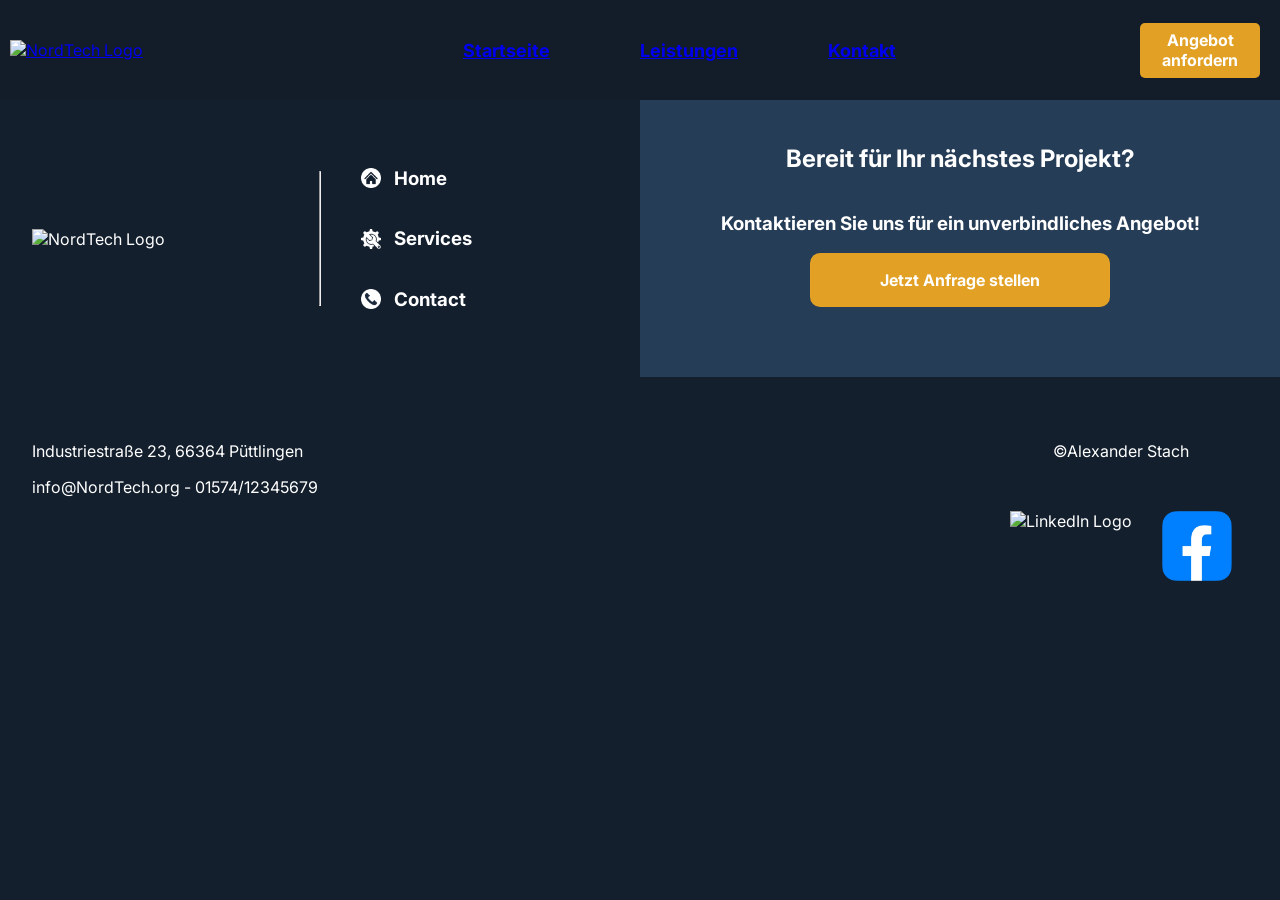
==== contact.html @ 2ec73c32 "Services - Produktionsbereiche abgeschlossen Weitere kleine Refaktorierungsanpassungen wurden vorgen" ====
<!DOCTYPE html>
<html lang="de">
<head>
    <meta charset="UTF-8">
    <meta name="viewport" content="width=device-width, initial-scale=1.0">
    <link href="https://fonts.googleapis.com/css2?family=Inter:wght@400;600;700&display=swap" rel="stylesheet">
    <title>NordTech Manufacturing</title>
    <link rel="stylesheet" href="css/main.css">
</head>

<body>
    <header>
        <a href="index.html" class="logo">
            <img src="images/mainpage/NordTech_Logo_Small.png" alt="NordTech Logo" class="logo-mobile">
            <img src="images/mainpage/NordTech_Logo.png" alt="NordTech Logo" class="logo-desktop">
        </a>
        
        <nav>
            <ul class="navigation">
                <li><a href="index.html" class="nav-link">Startseite</a></li>
                <li><a href="services.html" class="nav-link">Leistungen</a></li>
                <li><a href="contact.html" class="nav-link">Kontakt</a></li>
            </ul>
        </nav>
        <a href="contact.html" class="cta">Angebot anfordern</a>
    </header>

    <main>
        
    </main>

    <footer>
        <section class="footer-grid">
            <section class="footer-imprint">
                <section class="logo">
                    <img src="images/mainpage/NordTech_Logo.png" alt="NordTech Logo">
                </section>
                <hr>
                <section class="links">
                    <div>
                        <img src="..\images\icons\icon_home.png" alt="Icon von einem Haus">
                        <a href="index.html"><h3>Home</h3></a>
                    </div>
                    <div>
                        <img src="..\images\icons\icon_service.png" alt="Icon von einem Getriebe">
                        <a href="services.html"><h3>Services</h3></a>
                    </div>
                    <div>
                        <img src="..\images\icons\icon_phone.png" alt="Icon von einem Telefon">
                        <a href="contact.html"><h3>Contact</h3></a>
                    </div>
                </section>
            </section>

            <section class="footer-cta">
                <h2>Bereit für Ihr nächstes Projekt?</h2>
                <h3>Kontaktieren Sie uns für ein unverbindliches Angebot!</h3>

                <a class="footer-cta"><b>Jetzt Anfrage stellen</b></a>
            </section>
        </section> 

        <section class="footer-bottom">
            <section class="address">
                <p>Industriestraße 23, 66364 Püttlingen</p>
                <p>info@NordTech.org - 01574/12345679</p>
            </section>

            <section class="footer-socials">
                <p>
                    ©Alexander Stach
                </p>
                <section class="socials">
                        <a href="https://www.linkedin.com/in/stachalex/">
                            <img src="..\images\icons\icon_linkedIn.png" alt="LinkedIn Logo">
                        </a>

                        <a href="https://www.linkedin.com/in/stachalex/">
                            <img src="..\images\icons\icon_facebook.png" alt="Facebook Logo">
                        </a>
                </section>
                
            </section>
        </section>
    </footer>
    <script src="js/main.js"></script>
</body>
</html>
---- css/main.css ----
@import url("base/base.css");

@import url("layout/header.css");
@import url("layout/footer.css");

@import url("components/navigation.css");
@import url("components/buttons.css");
@import url("components/cards.css");

@import url("sections/hero.css");
@import url("sections/about.css");
@import url("sections/competencies.css");
@import url("sections/trust.css");
@import url("sections/services.css");
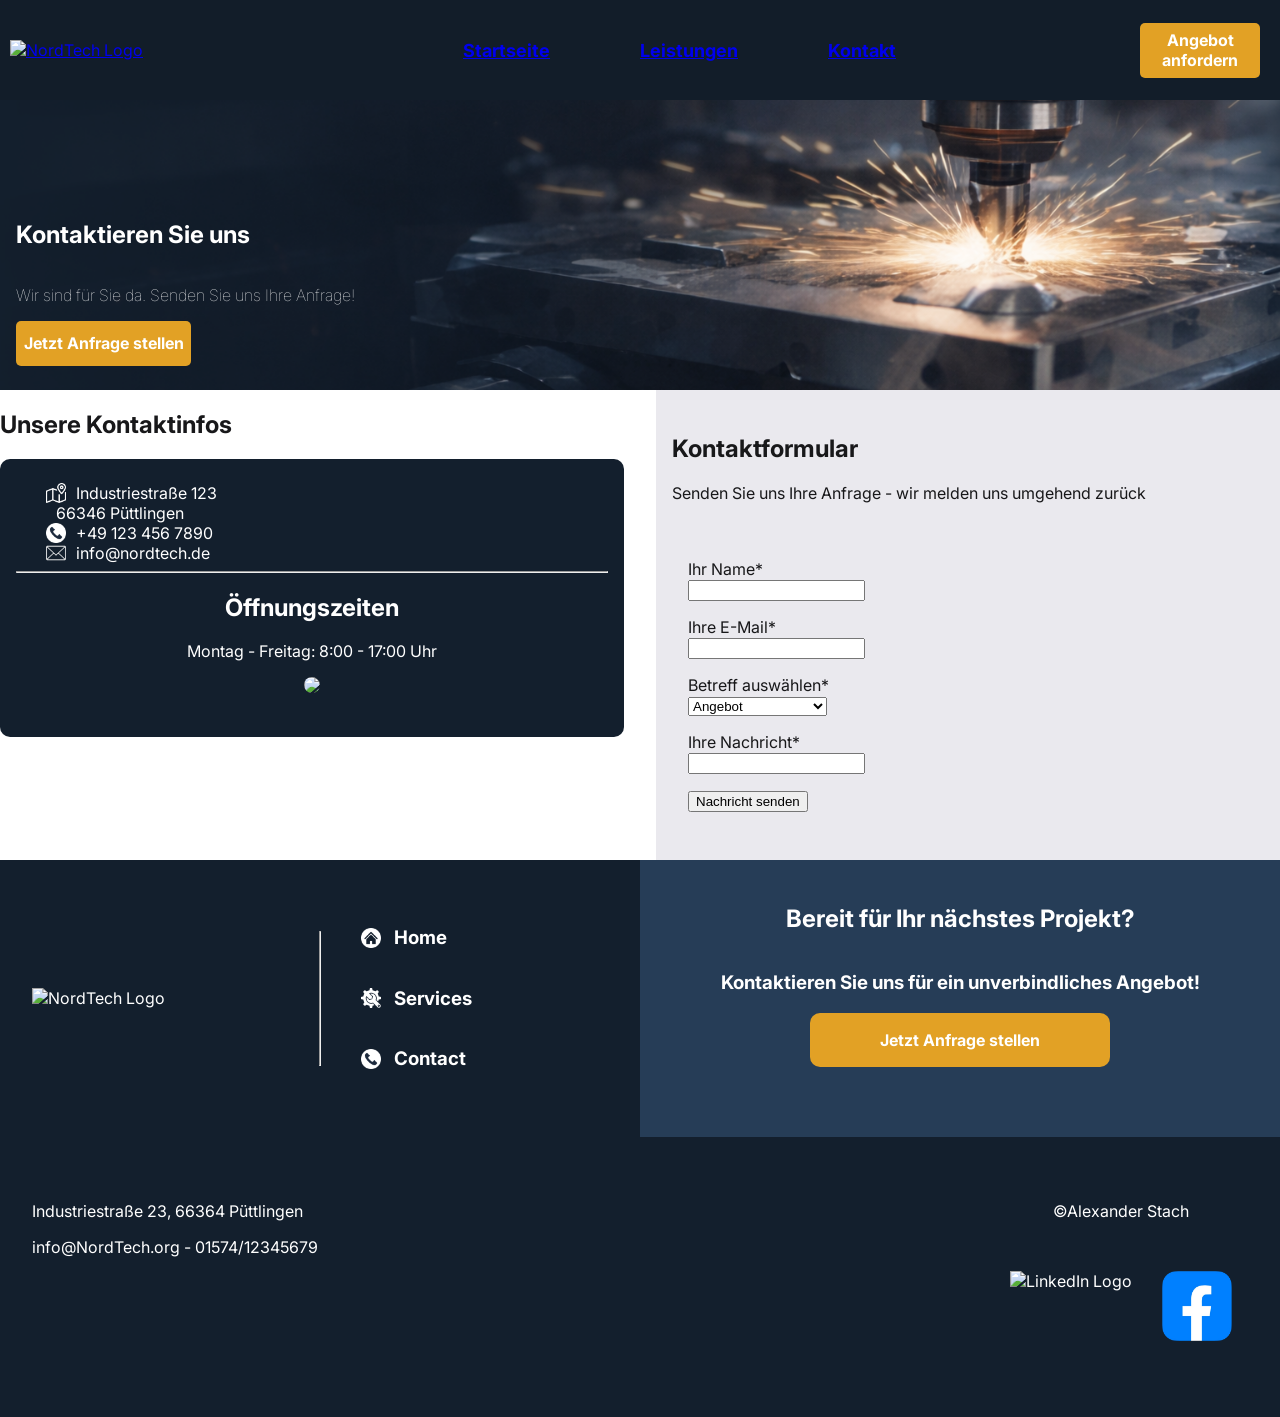
==== commit 7b781500: "Die Firmeninfos auf der Kontaktseite wurden angelegt #13" ====
--- a/contact.html
+++ b/contact.html
@@ -26,7 +26,73 @@
     </header>
 
     <main>
-        
+        <section class="hero">
+            <h1>Kontaktieren Sie uns</h1>
+            <p>Wir sind für Sie da. Senden Sie uns Ihre Anfrage!</p>
+            <a class="hero-cta"><b>Jetzt Anfrage stellen</b></a>
+        </section>
+        <section class="section-wrapper">
+            <section class="contact-info">
+                <h2>Unsere Kontaktinfos</h2>
+                <section class="contact-address">
+                    <div class="contact-item">
+                        <img src="../../images/icons/icon_map.png">
+                        <span>Industriestraße 123</span>
+                    </div>
+                    <div class="contact-item">
+                        <div></div>
+                        <span>66346 Püttlingen</span>
+                    </div>
+                    <div class="contact-item">
+                        <img src="../../images/icons/icon_phone.png">
+                        <span>+49 123 456 7890</span>
+                    </div>
+                    <div class="contact-item">
+                        <img src="../../images/icons/icon_mail.png">
+                        <span>info@nordtech.de</span>
+                    </div>
+                                            <hr>
+                    <p>
+                        <h2>Öffnungszeiten</h2>
+                        <p>
+                            Montag - Freitag: 8:00 - 17:00 Uhr
+                        </p>
+                        <img id="contact-map" src="../../images/contact/maps.png">
+                    </p>
+                </section>
+            </section>
+
+            <section class="contact-formular">
+                <h2>Kontaktformular</h2>
+                <p>Senden Sie uns Ihre Anfrage - wir melden uns umgehend zurück</p>
+
+                <section>
+                    <p>
+                        <label for="name">Ihr Name*</label><br>
+                        <input type="text" id="name" name="name">
+                    </p>
+                    <p>
+                        <label for="email">Ihre E-Mail*</label><br>
+                        <input type="email" id="email" name="email">
+                    </p>
+                    <p>
+                        <label for="reference">Betreff auswählen*</label> <br>
+                        <select name="country" aria-placeholder="Angebot">
+                            <option value="an">Angebot</option>
+                            <option value="ru">Rückruf</option>
+                            <option value="aa">Allgemeine Anfrage</option>
+                        </select>
+
+                    </p>
+                    <p>
+                        <label for="message">Ihre Nachricht*</label> <br>
+                        <input type="text" id="message" name="message">
+                    </p>
+
+                    <button type="submit">Nachricht senden</button>
+                </section>
+            </section>
+        </section>
     </main>
 
     <footer>
--- a/css/main.css
+++ b/css/main.css
@@ -11,4 +11,6 @@
 @import url("sections/about.css");
 @import url("sections/competencies.css");
 @import url("sections/trust.css");
-@import url("sections/services.css");+@import url("sections/services.css");
+@import url("sections/production-proccess.css");
+@import url("sections/contact.css");
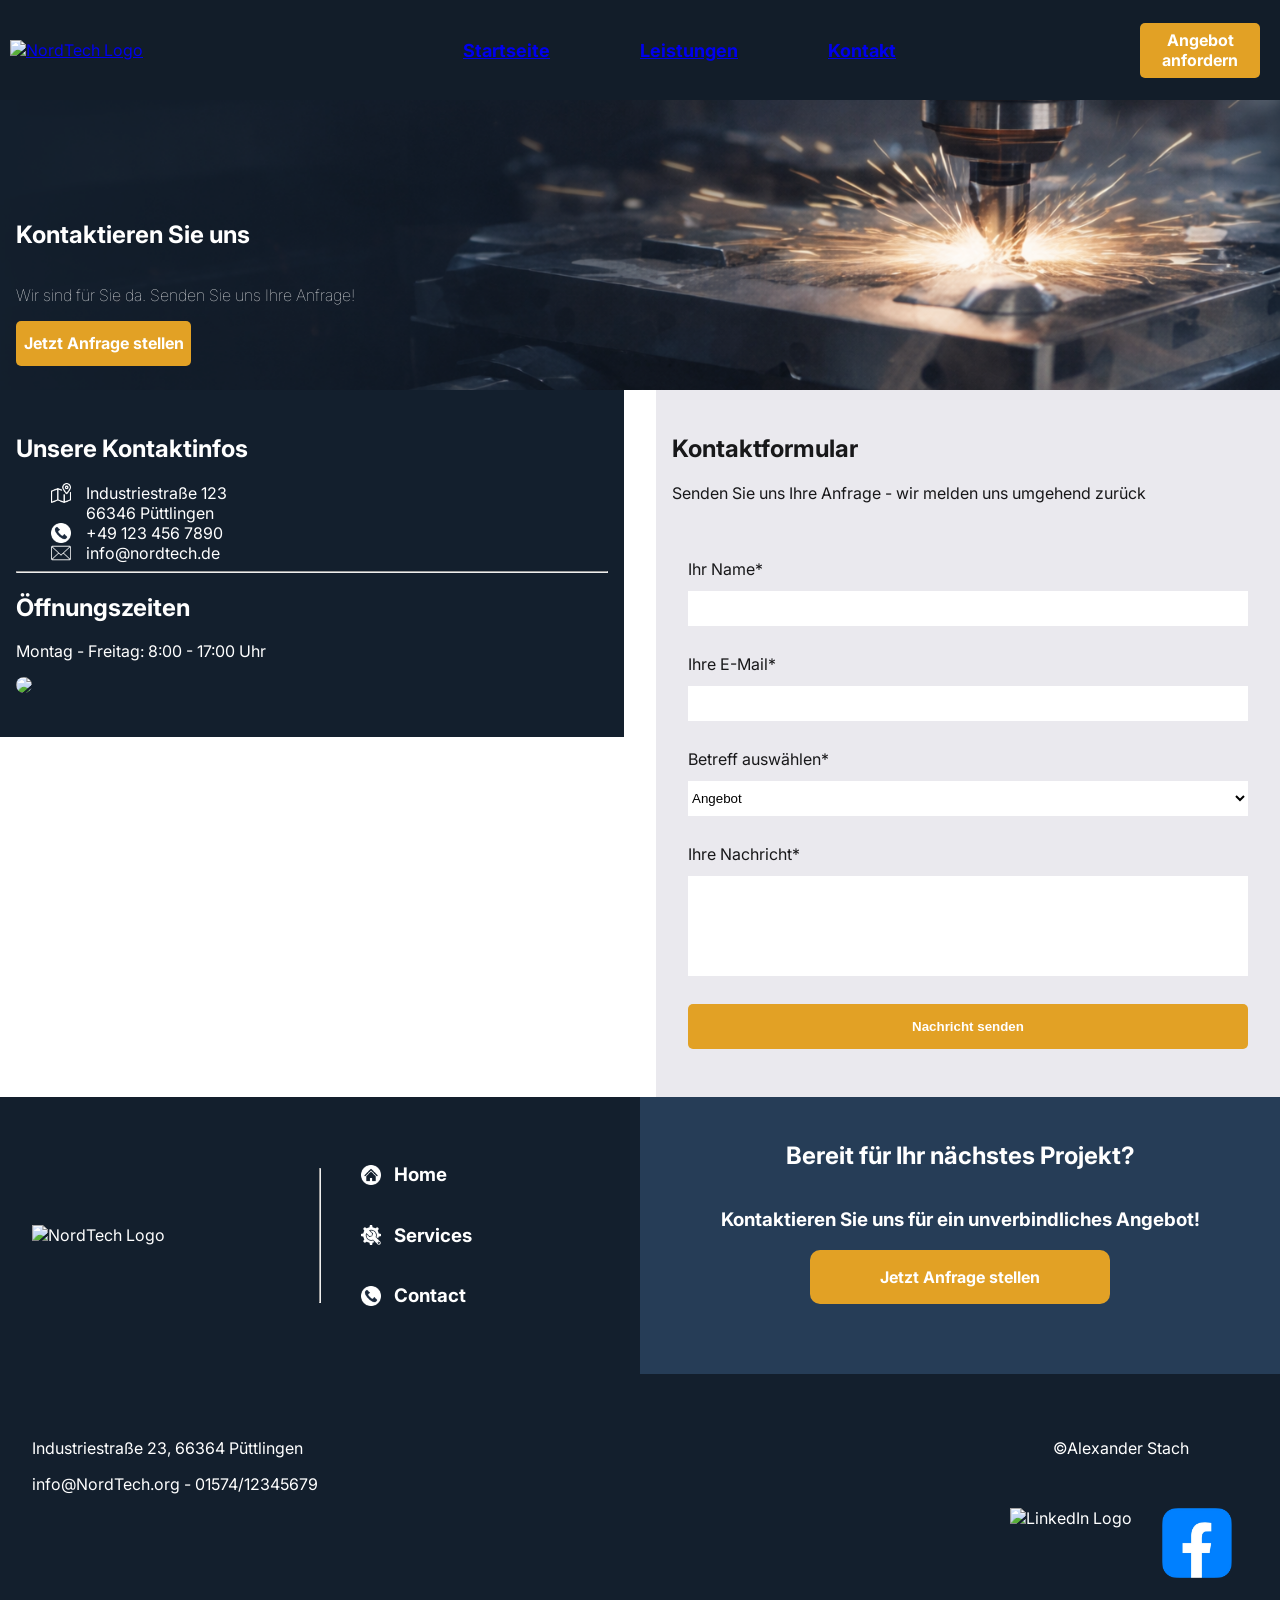
==== commit df21b18d: "Kontaktformular angelegt" ====
--- a/contact.html
+++ b/contact.html
@@ -33,14 +33,14 @@
         </section>
         <section class="section-wrapper">
             <section class="contact-info">
-                <h2>Unsere Kontaktinfos</h2>
                 <section class="contact-address">
+                    <h2>Unsere Kontaktinfos</h2>
                     <div class="contact-item">
                         <img src="../../images/icons/icon_map.png">
                         <span>Industriestraße 123</span>
                     </div>
                     <div class="contact-item">
-                        <div></div>
+                        <div class="icon"></div>
                         <span>66346 Püttlingen</span>
                     </div>
                     <div class="contact-item">
@@ -52,8 +52,7 @@
                         <span>info@nordtech.de</span>
                     </div>
                                             <hr>
-                    <p>
-                        <h2>Öffnungszeiten</h2>
+                    <h2>Öffnungszeiten</h2>
                         <p>
                             Montag - Freitag: 8:00 - 17:00 Uhr
                         </p>
@@ -66,7 +65,7 @@
                 <h2>Kontaktformular</h2>
                 <p>Senden Sie uns Ihre Anfrage - wir melden uns umgehend zurück</p>
 
-                <section>
+                <section class="contact-form">
                     <p>
                         <label for="name">Ihr Name*</label><br>
                         <input type="text" id="name" name="name">
@@ -89,7 +88,7 @@
                         <input type="text" id="message" name="message">
                     </p>
 
-                    <button type="submit">Nachricht senden</button>
+                    <button type="submit" class="hero-cta form">Nachricht senden</button>
                 </section>
             </section>
         </section>
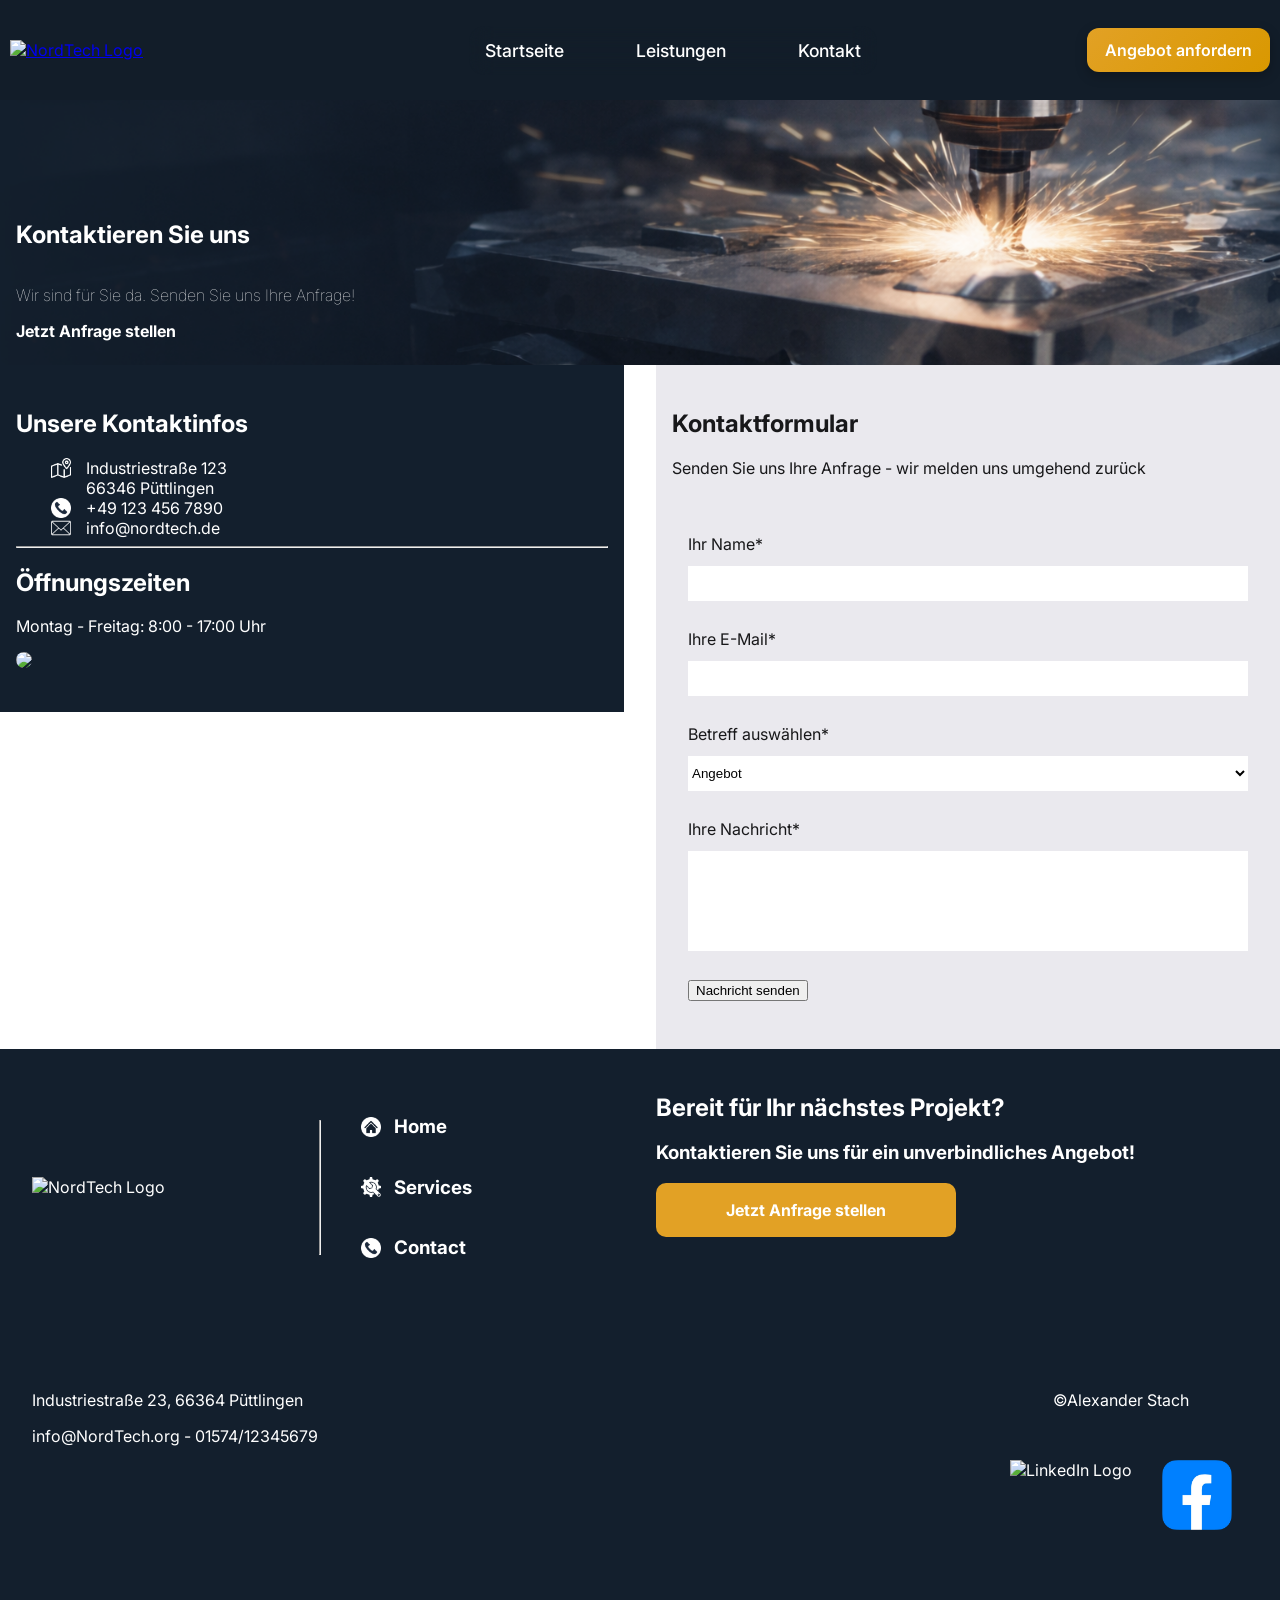
==== commit 70b10566: "Burger-Menu hinzugefügt Die Buttons haben nun auch einen leichten hover Effekt. Zusätzlich habe ich " ====
--- a/contact.html
+++ b/contact.html
@@ -16,13 +16,19 @@
         </a>
         
         <nav>
-            <ul class="navigation">
+            <ul id="menu">
                 <li><a href="index.html" class="nav-link">Startseite</a></li>
                 <li><a href="services.html" class="nav-link">Leistungen</a></li>
                 <li><a href="contact.html" class="nav-link">Kontakt</a></li>
             </ul>
         </nav>
-        <a href="contact.html" class="cta">Angebot anfordern</a>
+        <a href="contact.html" class="btn btn-primary">Angebot anfordern</a>
+            
+    <div class="burger" id="burger">
+        <span></span>
+        <span></span>
+        <span></span>
+    </div>
     </header>
 
     <main>
@@ -121,7 +127,7 @@
                 <h2>Bereit für Ihr nächstes Projekt?</h2>
                 <h3>Kontaktieren Sie uns für ein unverbindliches Angebot!</h3>
 
-                <a class="footer-cta"><b>Jetzt Anfrage stellen</b></a>
+                <a class="btn btn-footer"><b>Jetzt Anfrage stellen</b></a>
             </section>
         </section> 
 
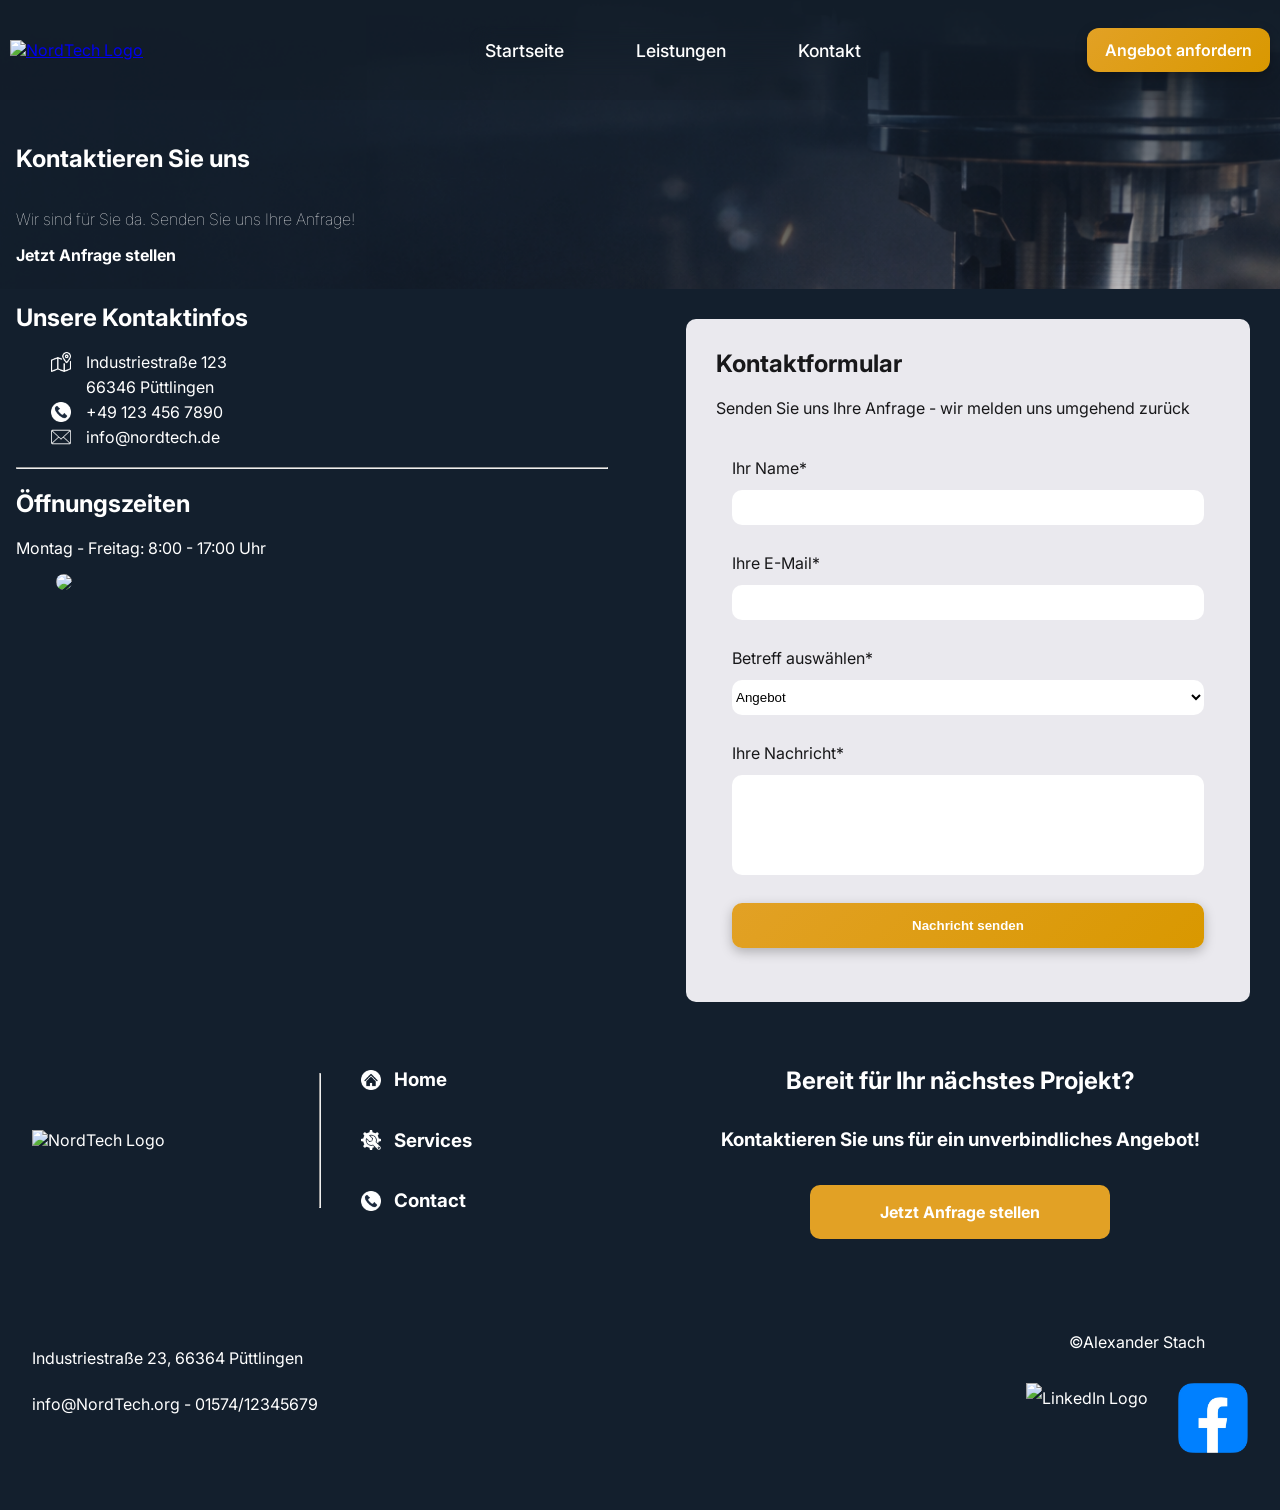
==== commit 07038e1a: "Merge pull request #46 from AudioSonic/feat/Upgrade_Services Unsere Services Seite abgeschlossen" ====
--- a/contact.html
+++ b/contact.html
@@ -9,96 +9,99 @@
 </head>
 
 <body>
-    <header>
-        <a href="index.html" class="logo">
-            <img src="images/mainpage/NordTech_Logo_Small.png" alt="NordTech Logo" class="logo-mobile">
-            <img src="images/mainpage/NordTech_Logo.png" alt="NordTech Logo" class="logo-desktop">
-        </a>
-        
-        <nav>
-            <ul id="menu">
-                <li><a href="index.html" class="nav-link">Startseite</a></li>
-                <li><a href="services.html" class="nav-link">Leistungen</a></li>
-                <li><a href="contact.html" class="nav-link">Kontakt</a></li>
-            </ul>
-        </nav>
-        <a href="contact.html" class="btn btn-primary">Angebot anfordern</a>
+    <div class="hero-wrapper">
+        <header>
+            <a href="index.html" class="logo">
+                <img src="images/mainpage/NordTech_Logo_Small.png" alt="NordTech Logo" class="logo-mobile">
+                <img src="images/mainpage/NordTech_Logo.png" alt="NordTech Logo" class="logo-desktop">
+            </a>
             
-    <div class="burger" id="burger">
-        <span></span>
-        <span></span>
-        <span></span>
-    </div>
-    </header>
+            <nav>
+                <ul id="menu">
+                    <li><a href="index.html" class="nav-link">Startseite</a></li>
+                    <li><a href="services.html" class="nav-link">Leistungen</a></li>
+                    <li><a href="contact.html" class="nav-link">Kontakt</a></li>
+                </ul>
+            </nav>
+            <a href="contact.html" class="btn btn-primary">Angebot anfordern</a>
+                
+        <div class="burger" id="burger">
+            <span></span>
+            <span></span>
+            <span></span>
+        </div>
+        </header>
 
-    <main>
-        <section class="hero">
-            <h1>Kontaktieren Sie uns</h1>
-            <p>Wir sind für Sie da. Senden Sie uns Ihre Anfrage!</p>
-            <a class="hero-cta"><b>Jetzt Anfrage stellen</b></a>
-        </section>
-        <section class="section-wrapper">
-            <section class="contact-info">
-                <section class="contact-address">
-                    <h2>Unsere Kontaktinfos</h2>
-                    <div class="contact-item">
-                        <img src="../../images/icons/icon_map.png">
-                        <span>Industriestraße 123</span>
-                    </div>
-                    <div class="contact-item">
-                        <div class="icon"></div>
-                        <span>66346 Püttlingen</span>
-                    </div>
-                    <div class="contact-item">
-                        <img src="../../images/icons/icon_phone.png">
-                        <span>+49 123 456 7890</span>
-                    </div>
-                    <div class="contact-item">
-                        <img src="../../images/icons/icon_mail.png">
-                        <span>info@nordtech.de</span>
-                    </div>
-                                            <hr>
-                    <h2>Öffnungszeiten</h2>
+        <main>
+            <section class="hero">
+                <h1>Kontaktieren Sie uns</h1>
+                <p>Wir sind für Sie da. Senden Sie uns Ihre Anfrage!</p>
+                <a class="hero-cta"><b>Jetzt Anfrage stellen</b></a>
+            </section>
+            <section class="section-wrapper">
+                <section class="contact-info">
+                    <section class="contact-address">
+                        <h2>Unsere Kontaktinfos</h2>
+                        <div class="contact-item">
+                            <img src="../../images/icons/icon_map.png">
+                            <span>Industriestraße 123</span>
+                        </div>
+                        <div class="contact-item">
+                            <div class="icon"></div>
+                            <span>66346 Püttlingen</span>
+                        </div>
+                        <div class="contact-item">
+                            <img src="../../images/icons/icon_phone.png">
+                            <span>+49 123 456 7890</span>
+                        </div>
+                        <div class="contact-item">
+                            <img src="../../images/icons/icon_mail.png">
+                            <span>info@nordtech.de</span>
+                        </div>
+                                                <hr>
+                        <h2>Öffnungszeiten</h2>
+                            <p>
+                                Montag - Freitag: 8:00 - 17:00 Uhr
+                            </p>
+                            <img id="contact-map" src="../../images/contact/maps.png">
+                        </p>
+                    </section>
+                </section>
+
+                <section class="contact-formular">
+                    <h2>Kontaktformular</h2>
+                    <p id="contact-text">Senden Sie uns Ihre Anfrage - wir melden uns umgehend zurück</p>
+
+                    <section class="contact-form">
                         <p>
-                            Montag - Freitag: 8:00 - 17:00 Uhr
+                            <label for="name">Ihr Name*</label><br>
+                            <input type="text" id="name" name="name">
                         </p>
-                        <img id="contact-map" src="../../images/contact/maps.png">
-                    </p>
+                        <p>
+                            <label for="email">Ihre E-Mail*</label><br>
+                            <input type="email" id="email" name="email">
+                        </p>
+                        <p>
+                            <label for="reference">Betreff auswählen*</label> <br>
+                            <select name="country" aria-placeholder="Angebot">
+                                <option value="an">Angebot</option>
+                                <option value="ru">Rückruf</option>
+                                <option value="aa">Allgemeine Anfrage</option>
+                            </select>
+
+                        </p>
+                        <p>
+                            <label for="message">Ihre Nachricht*</label> <br>
+                            <input type="text" id="message" name="message">
+                        </p>
+
+                        <button type="submit" class="btn btn-contact">Nachricht senden</button>
+                    </section>
                 </section>
             </section>
+        </main>
+    </div>
 
-            <section class="contact-formular">
-                <h2>Kontaktformular</h2>
-                <p>Senden Sie uns Ihre Anfrage - wir melden uns umgehend zurück</p>
-
-                <section class="contact-form">
-                    <p>
-                        <label for="name">Ihr Name*</label><br>
-                        <input type="text" id="name" name="name">
-                    </p>
-                    <p>
-                        <label for="email">Ihre E-Mail*</label><br>
-                        <input type="email" id="email" name="email">
-                    </p>
-                    <p>
-                        <label for="reference">Betreff auswählen*</label> <br>
-                        <select name="country" aria-placeholder="Angebot">
-                            <option value="an">Angebot</option>
-                            <option value="ru">Rückruf</option>
-                            <option value="aa">Allgemeine Anfrage</option>
-                        </select>
-
-                    </p>
-                    <p>
-                        <label for="message">Ihre Nachricht*</label> <br>
-                        <input type="text" id="message" name="message">
-                    </p>
-
-                    <button type="submit" class="hero-cta form">Nachricht senden</button>
-                </section>
-            </section>
-        </section>
-    </main>
 
     <footer>
         <section class="footer-grid">
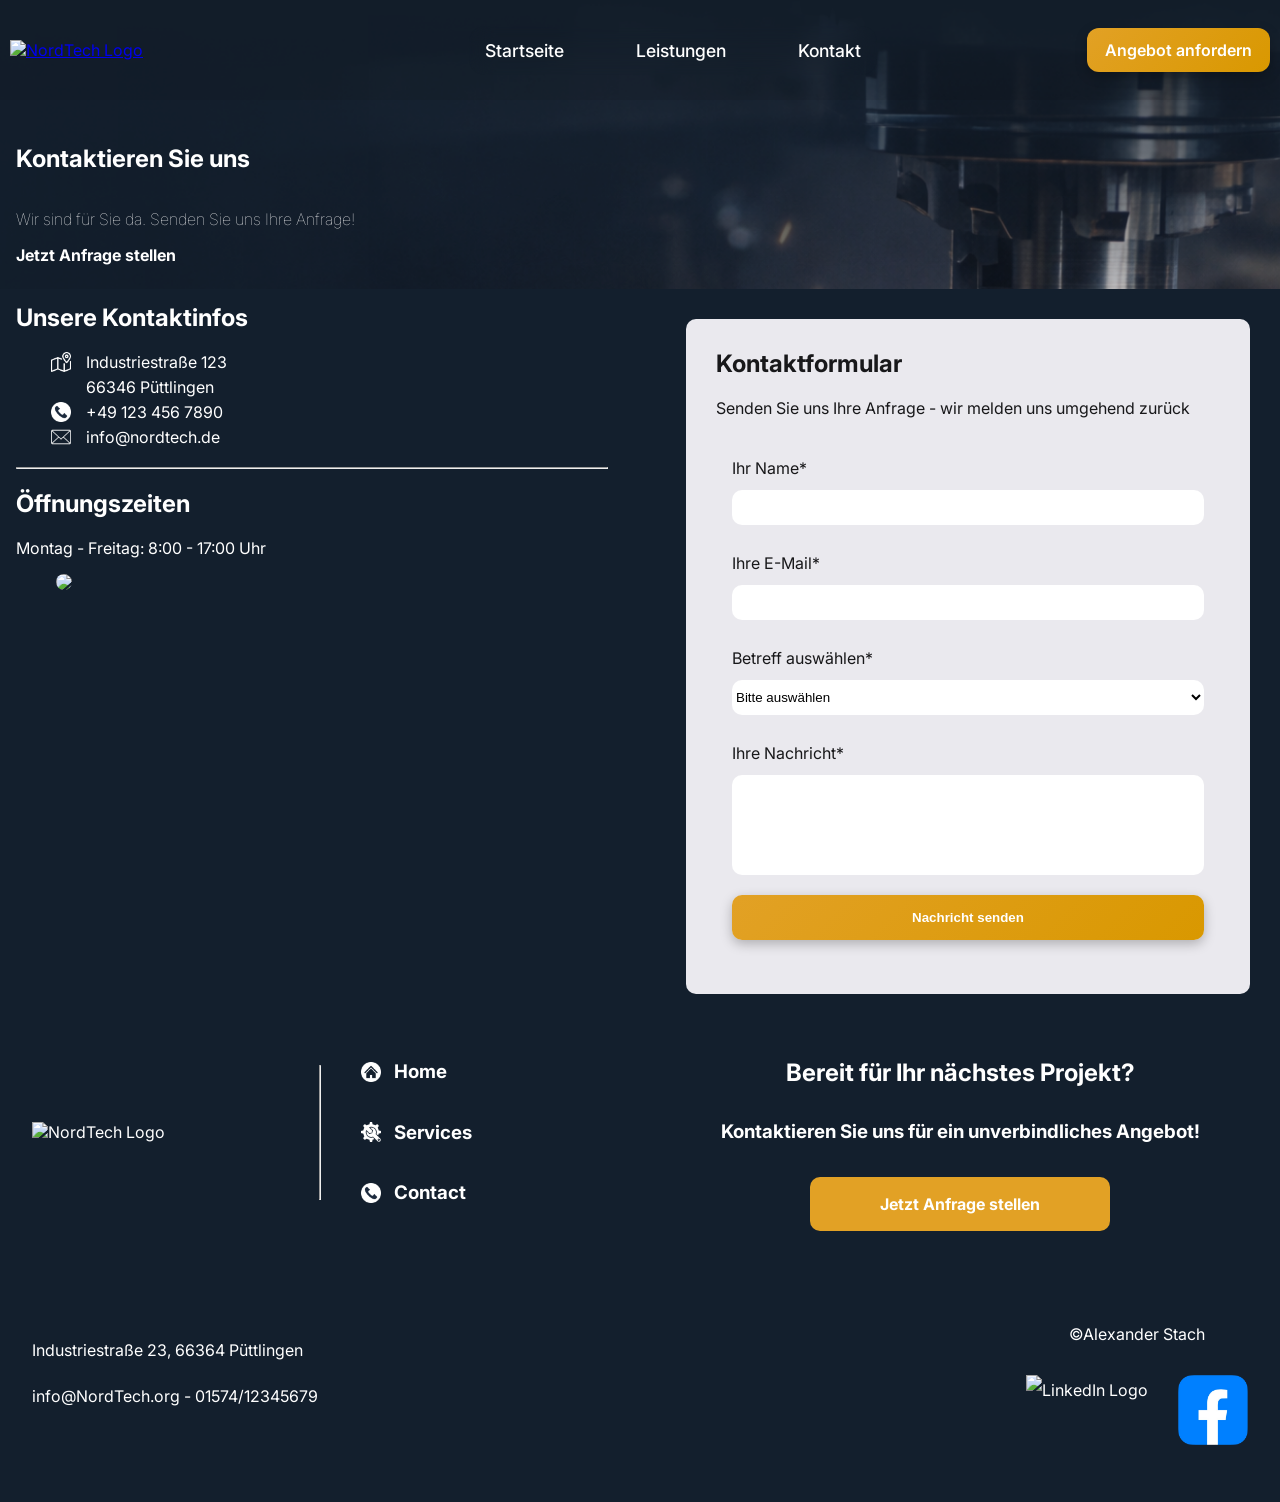
==== commit a3c8b686: "Das Formular wurde entsprechend der Vorgabe angepasst Es gibt nun Checks dafür, dass die Felder korr" ====
--- a/contact.html
+++ b/contact.html
@@ -72,30 +72,34 @@
                     <h2>Kontaktformular</h2>
                     <p id="contact-text">Senden Sie uns Ihre Anfrage - wir melden uns umgehend zurück</p>
 
-                    <section class="contact-form">
+                    <section>
                         <p>
                             <label for="name">Ihr Name*</label><br>
-                            <input type="text" id="name" name="name">
+                            <input type="text" id="contact-name" name="name">
+                            <label class="error" id="name-error"></label>
                         </p>
                         <p>
                             <label for="email">Ihre E-Mail*</label><br>
-                            <input type="email" id="email" name="email">
+                            <input type="email" id="contact-email" name="email">
+                            <label class="error" id="mail-error"></label>                        
                         </p>
                         <p>
                             <label for="reference">Betreff auswählen*</label> <br>
-                            <select name="country" aria-placeholder="Angebot">
+                            <select name="reference" aria-placeholder="Angebot" id="contact-betreff">
+                                <option value="">Bitte auswählen</option>
                                 <option value="an">Angebot</option>
                                 <option value="ru">Rückruf</option>
                                 <option value="aa">Allgemeine Anfrage</option>
                             </select>
-
+                            <label class="error" id="reference-error"></label>
                         </p>
                         <p>
                             <label for="message">Ihre Nachricht*</label> <br>
-                            <input type="text" id="message" name="message">
+                            <textarea type="text" id="contact-nachricht" name="message"></textarea>
+                            <label class="error" id="message-error"></label>
                         </p>
 
-                        <button type="submit" class="btn btn-contact">Nachricht senden</button>
+                        <button type="submit" class="btn btn-contact" id="contact-button">Nachricht senden</button>
                     </section>
                 </section>
             </section>
--- a/css/main.css
+++ b/css/main.css
@@ -13,4 +13,5 @@
 @import url("sections/trust.css");
 @import url("sections/services.css");
 @import url("sections/production-proccess.css");
-@import url("sections/contact.css");+@import url("sections/contact.css");
+@import url("sections/errors.css");
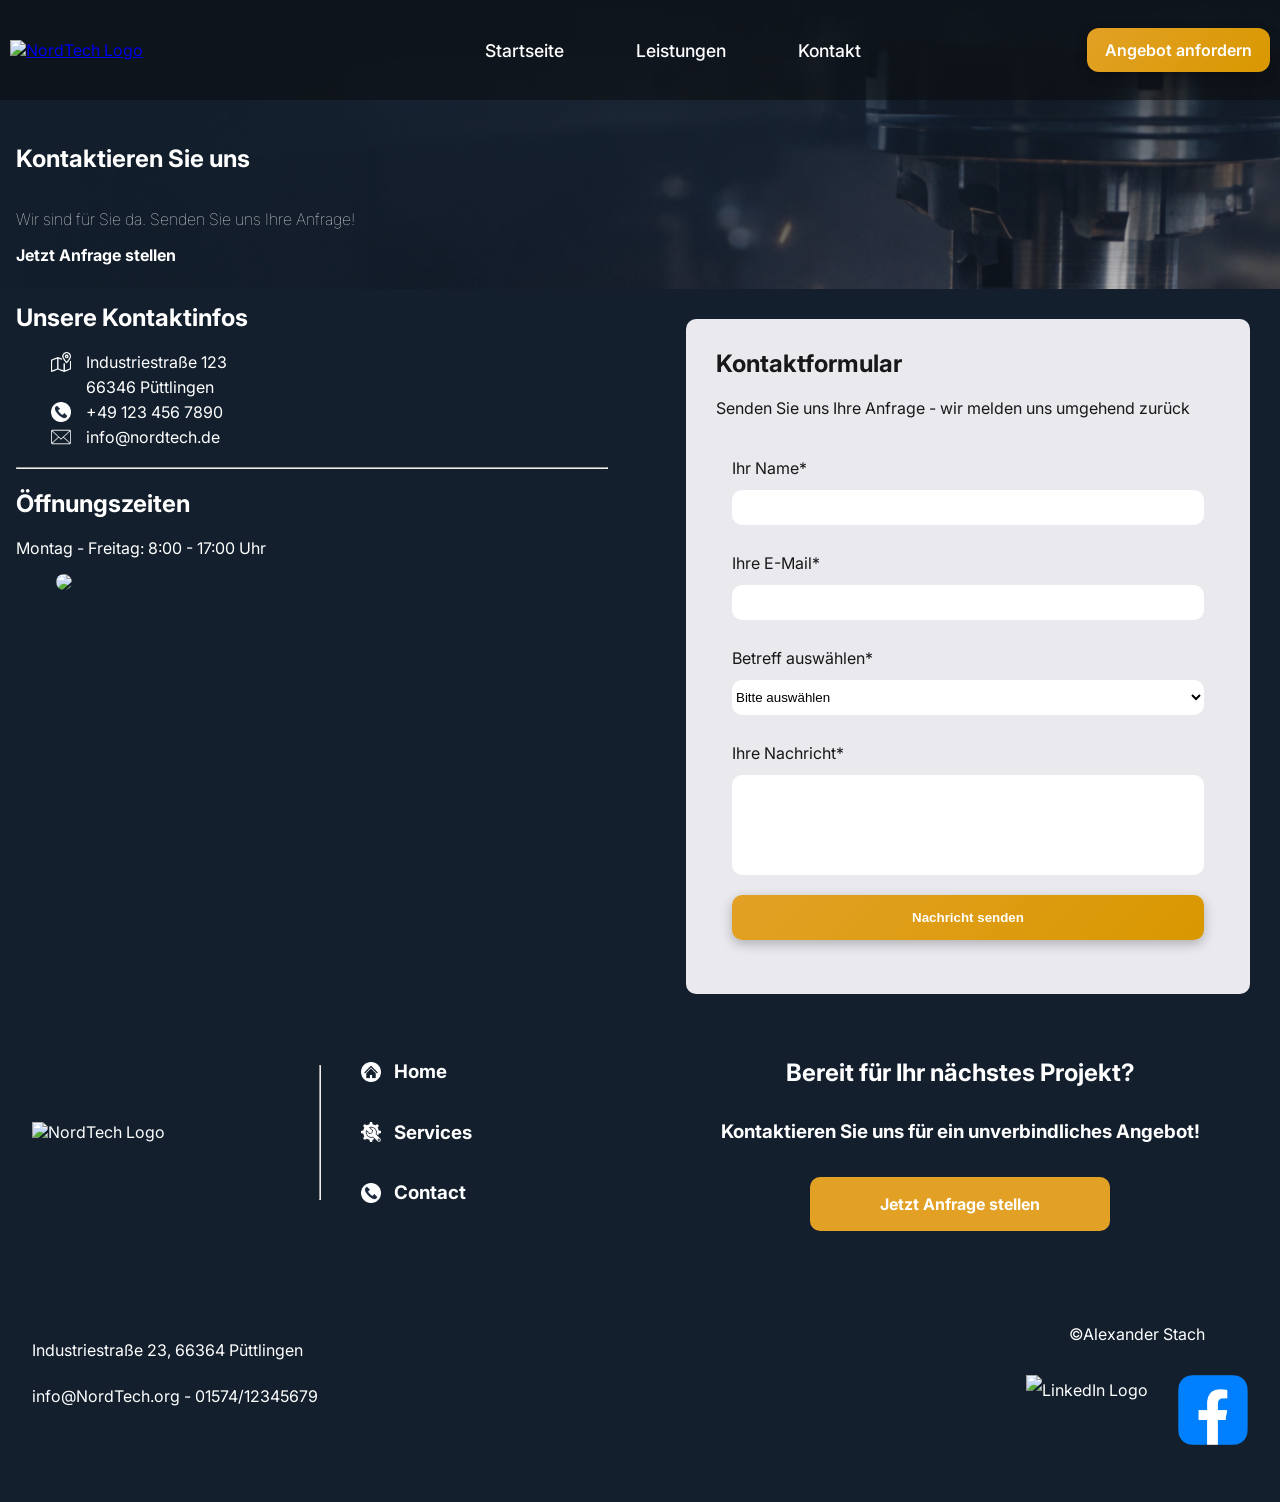
==== commit 237a4b8f: "Sticky Header & Kleine Fixes Der Header wurde auf allen Seiten auf sticky umgestellt. Zusätzlich gab" ====
--- a/contact.html
+++ b/contact.html
@@ -10,7 +10,7 @@
 
 <body>
     <div class="hero-wrapper">
-        <header>
+        <header class="sticky">
             <a href="index.html" class="logo">
                 <img src="images/mainpage/NordTech_Logo_Small.png" alt="NordTech Logo" class="logo-mobile">
                 <img src="images/mainpage/NordTech_Logo.png" alt="NordTech Logo" class="logo-desktop">
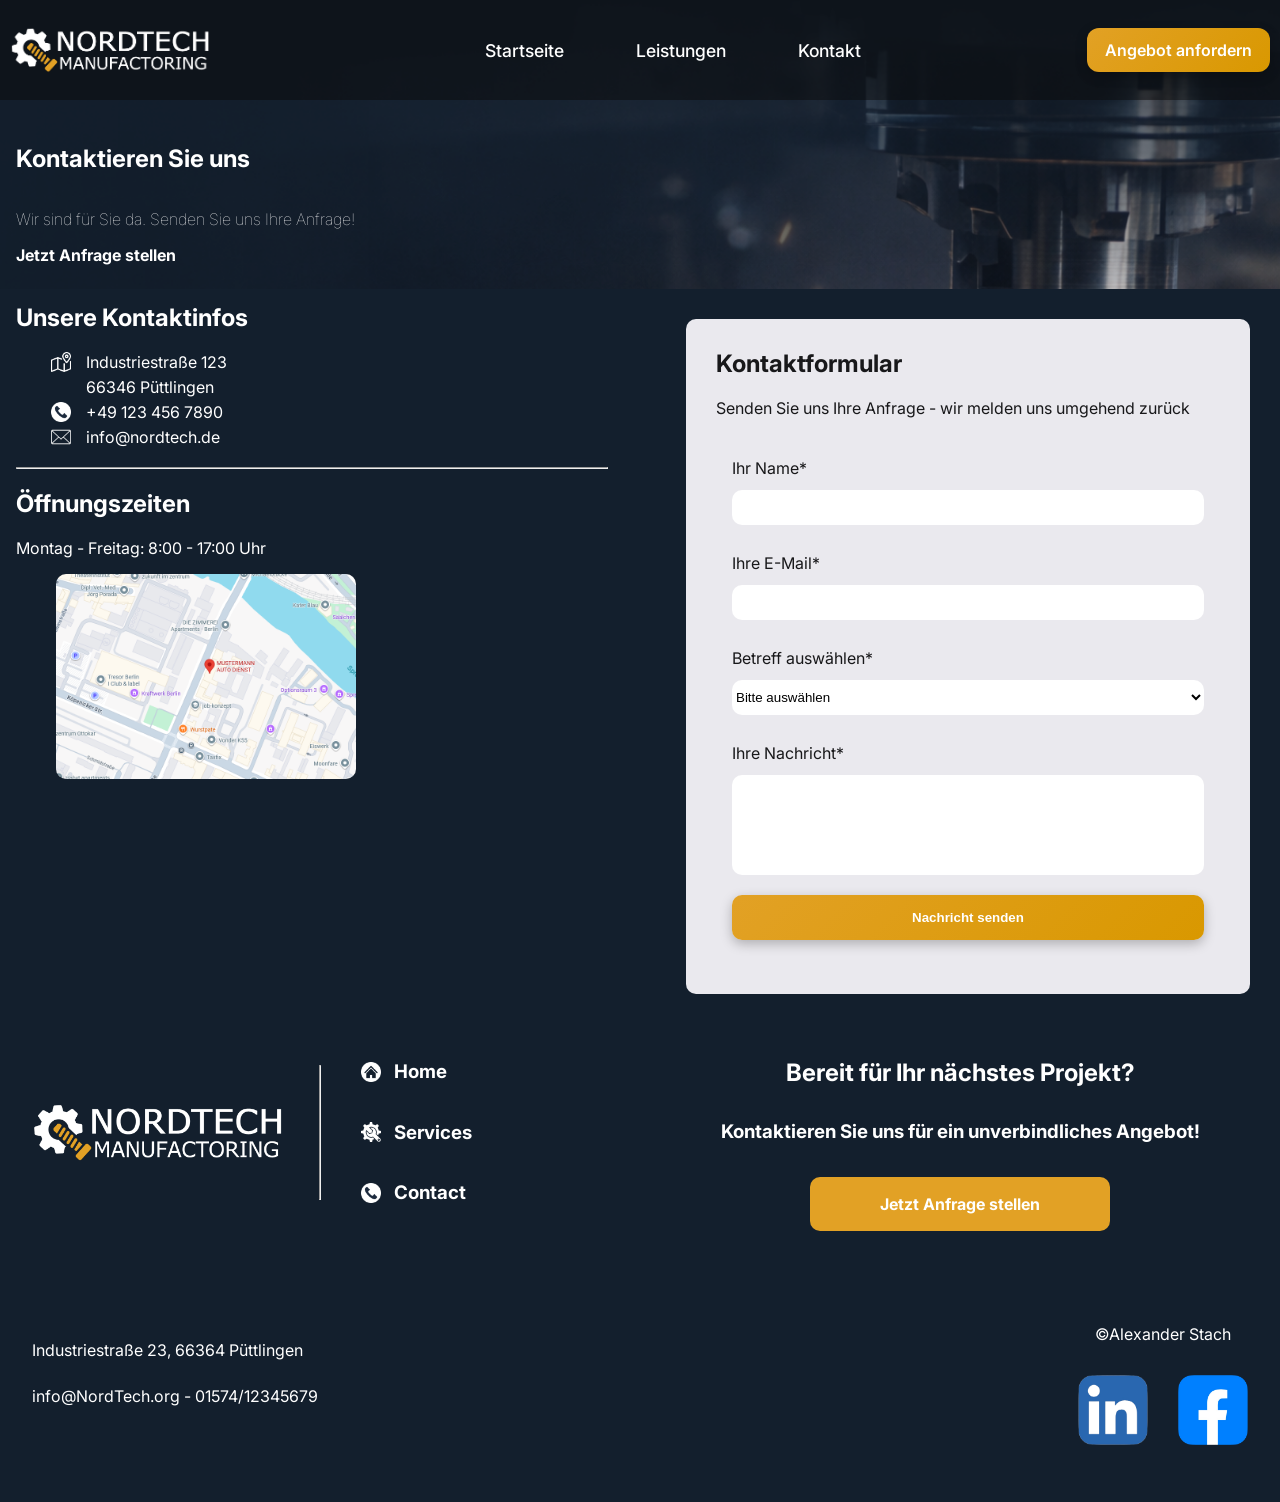
==== commit c9e124ef: "Merge branch 'main' of https://github.com/AudioSonic/Nordtech-Manufactoring" ====
--- a/contact.html
+++ b/contact.html
@@ -13,7 +13,7 @@
         <header class="sticky">
             <a href="index.html" class="logo">
                 <img src="images/mainpage/NordTech_Logo_Small.png" alt="NordTech Logo" class="logo-mobile">
-                <img src="images/mainpage/NordTech_Logo.png" alt="NordTech Logo" class="logo-desktop">
+                <img src="images/mainpage/Nordtech_Logo.png" alt="NordTech Logo" class="logo-desktop">
             </a>
             
             <nav>
@@ -43,7 +43,7 @@
                     <section class="contact-address">
                         <h2>Unsere Kontaktinfos</h2>
                         <div class="contact-item">
-                            <img src="../../images/icons/icon_map.png">
+                            <img src="images/icons/icon_map.png">
                             <span>Industriestraße 123</span>
                         </div>
                         <div class="contact-item">
@@ -51,11 +51,11 @@
                             <span>66346 Püttlingen</span>
                         </div>
                         <div class="contact-item">
-                            <img src="../../images/icons/icon_phone.png">
+                            <img src="images/icons/icon_phone.png">
                             <span>+49 123 456 7890</span>
                         </div>
                         <div class="contact-item">
-                            <img src="../../images/icons/icon_mail.png">
+                            <img src="images/icons/icon_mail.png">
                             <span>info@nordtech.de</span>
                         </div>
                                                 <hr>
@@ -63,7 +63,7 @@
                             <p>
                                 Montag - Freitag: 8:00 - 17:00 Uhr
                             </p>
-                            <img id="contact-map" src="../../images/contact/maps.png">
+                            <img id="contact-map" src="images/contact/Maps.png">
                         </p>
                     </section>
                 </section>
@@ -111,20 +111,20 @@
         <section class="footer-grid">
             <section class="footer-imprint">
                 <section class="logo">
-                    <img src="images/mainpage/NordTech_Logo.png" alt="NordTech Logo">
+                    <img src="images/mainpage/Nordtech_Logo.png" alt="NordTech Logo">
                 </section>
                 <hr>
                 <section class="links">
                     <div>
-                        <img src="..\images\icons\icon_home.png" alt="Icon von einem Haus">
+                        <img src="images/icons/icon_home.png" alt="Icon von einem Haus">
                         <a href="index.html"><h3>Home</h3></a>
                     </div>
                     <div>
-                        <img src="..\images\icons\icon_service.png" alt="Icon von einem Getriebe">
+                        <img src="images/icons/icon_service.png" alt="Icon von einem Getriebe">
                         <a href="services.html"><h3>Services</h3></a>
                     </div>
                     <div>
-                        <img src="..\images\icons\icon_phone.png" alt="Icon von einem Telefon">
+                        <img src="images/icons/icon_phone.png" alt="Icon von einem Telefon">
                         <a href="contact.html"><h3>Contact</h3></a>
                     </div>
                 </section>
@@ -150,11 +150,11 @@
                 </p>
                 <section class="socials">
                         <a href="https://www.linkedin.com/in/stachalex/">
-                            <img src="..\images\icons\icon_linkedIn.png" alt="LinkedIn Logo">
+                            <img src="images/icons/icon_LinkedIn.png" alt="LinkedIn Logo">
                         </a>
 
                         <a href="https://www.linkedin.com/in/stachalex/">
-                            <img src="..\images\icons\icon_facebook.png" alt="Facebook Logo">
+                            <img src="images/icons/icon_facebook.png" alt="Facebook Logo">
                         </a>
                 </section>
                 
